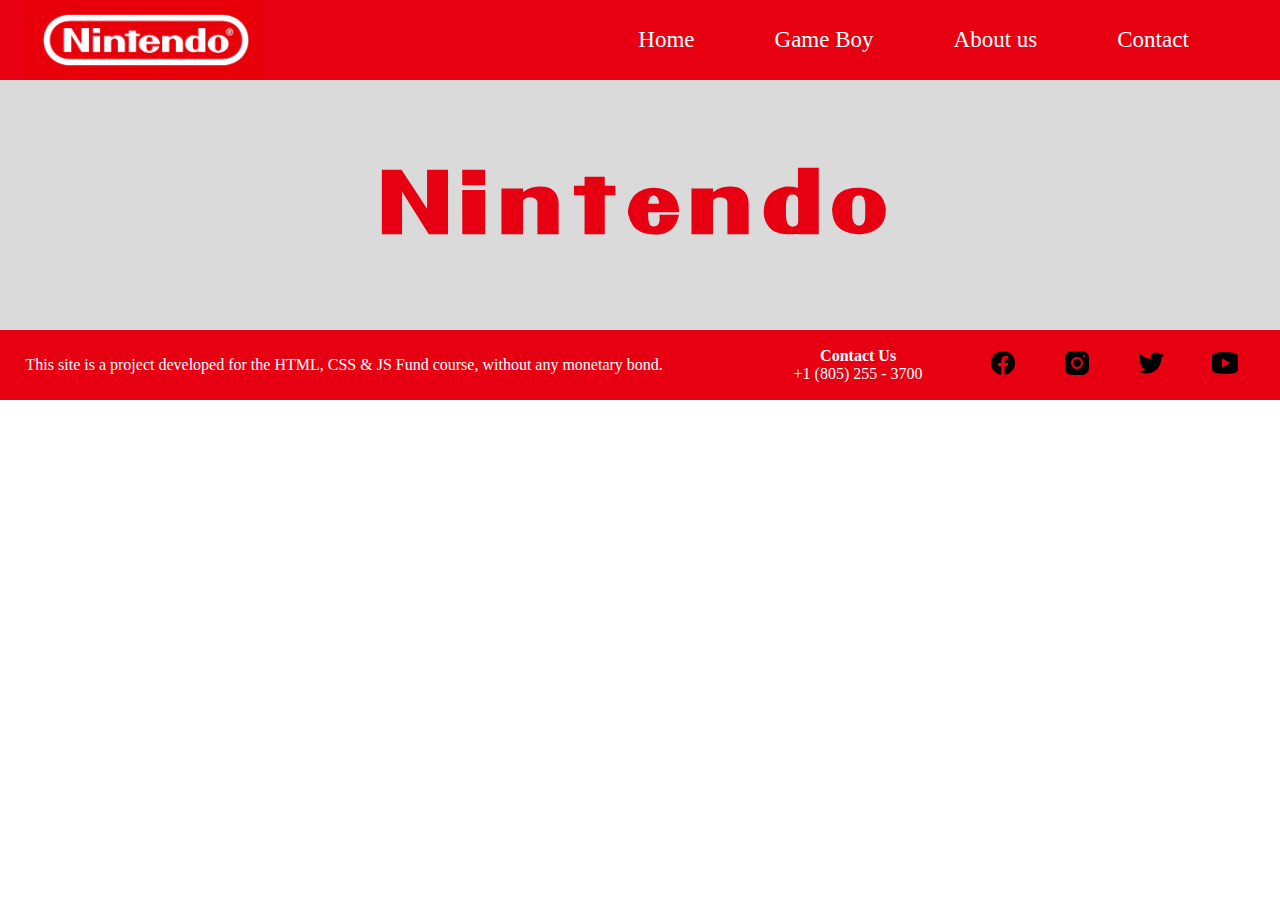
==== about.html @ caa73399 "Header, footer, and home page done" ====
<!DOCTYPE html>
<html lang="en">
  <head>
    <meta charset="utf-8">
    <meta name="viewport" content="width=device-width, initial-scale=1">
    <title>Nintendo: Game Boy</title>
    <meta name="description" content="This site is about the Game Boy product (pre-1993 version).">
    <meta name="robots" content="noindex, nofollow">
    <!-- Fav icon -->
    <link rel="icon" type="image/x-icon" href="./img/fav-icon.png">
    <!--CSS -->
    <link rel="stylesheet" href="./css/style.css">
    <!-- Add our Google font -->
    <link rel="preconnect" href="https://fonts.googleapis.com">
    <link rel="preconnect" href="https://fonts.gstatic.com" crossorigin>
    <link href="https://fonts.googleapis.com/css2?family=Montserrat:wght@400;500;700&family=Roboto:ital,wght@0,400;0,500;0,700;1,400&display=swap" rel="stylesheet">
  </head>
  <body class="home">
    <!-- Header -->
    <header>
        <!-- Logo -->
        <div>
            <a href="index.html"><img src="./img/logo.png" alt="header logo"></a>
        </div>
        <nav>
            <ul>
                <li><a href="index.html">Home</a></li>
                <li><a href="game.html">Game Boy</a></li>
                <li><a href="about.html">About us</a></li>
                <li><a href="contact.html">Contact</a></li>
            </ul>
        </nav>
    </header>
    <main>
        <!-- Main -->
        <!-- Name Nintendo -->
        <section>
            <div>
                <h1>Nintendo</h1>
            </div>
        </section>
    </main>
    <!-- Footer -->
    <footer>
        <div>
            <p>This site is a project developed for the HTML, CSS & JS Fund course, without any monetary bond.</p>
        </div>
        <div>
            <h4>Contact Us</h4>
            <p>+1 (805) 255 - 3700</p> 
        </div>
        <div>
            <a href="https://www.facebook.com/nintendoofcanada/"><img src="./img/icon-facebook.png" alt="Nintendo Facebook"></a>
            <a href="https://www.instagram.com/nintendo/"><img src="./img/icon-instagram.png" alt="Nintendo Instagram"></a>
            <a href="https://twitter.com/nintendocanada"><img src="./img/icon-twitter.png" alt="Nintendo Twitter"></a>
            <a href="https://www.youtube.com/c/nintendo"><img src="./img/icon-youtube.png" alt="Nintendo Youtube"></a>
        </div>
    </footer>
  </body>
</html>
---- css/style.css ----
/*******************/
/** General Style **/
/*******************/
/* Font Nintendo */
@font-face {
    font-family: 'pretendo';
    src: url(../font/Pretendo.ttf);
}
body{
    margin: 0px;
  
  }
/* Header */
header{
    height: 80px;
    background-color: #E60012;
    display: flex;
    align-items: center;
}
header div{
    height: 100%;
    width: auto;
    flex-grow: 1;
    margin-left: 2%;
}
header div a img{
    height: 100%;
    width: auto;
}
header nav{
    margin-right: 4%;
}
header nav ul{
    margin: 0px;
    list-style: none;
    display: flex;
}
header nav ul li{
    padding: 0px 40px;
}
header nav ul li a{
    text-decoration: none;
    color: #fff;
    font-size: 23px;
}
/* Footer */
/* text */
footer{
    height: 70px;
    display: flex;
    justify-content: center;
    align-items: center;
    background-color: #E60012;
}
footer div:nth-child(1){
    margin-left: 2%;
    flex-grow: 1;
}
footer div:nth-child(1) p{
    color: #fff;
}
/* Contact number */
footer div:nth-child(2){
    height: 100%;
    display: flex;
    flex-direction: column;
    align-items: center;
    justify-content: center;
    flex-grow: 2;
}
footer div:nth-child(2) h4{
    margin: 0px;
    padding: 0px;
    color: #fff;
}
footer div:nth-child(2) p{
    margin: 0px;
    padding: 0px;
    color: #fff;
}
/* social media */
footer div:nth-child(3) img{
padding-right: 40px;
}
/******************/
/**     HOME     **/
/******************/
/* Name Nintendo */
.home section:nth-child(1){
    height: 250px;
    background-color: #DADADA;
    display: flex;
    align-items: center;
    justify-content: center;
}
.home section:nth-child(1) a{
    text-decoration: none;
}
.home section:nth-child(1) h1{
    font-size: 80px;
    font-family: "pretendo";
    color: #E60012;
    letter-spacing: .15em;
}
/****/
/* Game boy shop */
/* Image side */
.home section:nth-child(2){
    height: 380px;
    display: flex;
    align-items: center;
    justify-content: center;
}
.home section:nth-child(2) div{
    padding-left: 3%;
    padding-right: 3%;
}
.home section:nth-child(2) .game img{
    height: 350px;
    width: auto;
}
/* Price and shop side */
.home section:nth-child(2) .price{
    display: flex;
    flex-direction: column;
    align-items: center;
    justify-content: center;
}
.price div{
    display: flex;
    flex-direction: column;
    margin: 0px;
    padding: 0px;
    height: 60px;
    width: 320px;
    text-align: center;
    align-items: center;
    justify-content: center;
}
/* Game boy name */
.price div h2{
    font-size: 50px;
    padding: 0px;
    margin: 0px;
}
/* Price */
.price div h3{
    font-size: 30px;
    padding: 0px;
    margin: 0px;
}
.price div:nth-child(2){
    padding: 3% 0 3% 0;
}
.price div:nth-child(2) h3{
    font-size: 50px;
    margin: 0px;
}
/* Shop */
.price div:nth-child(3){
    height: 55px;
    width: 140px;
    background-color: #E60012;
    border-radius: 10px;
}
.price div:nth-child(3) h3{
    font-size: 35px;
    margin: 0px;
    color: #fff;
}
/****/
/* Games */
section:nth-child(3){
    background-color: #fff;
    height: 400px;
}
section:nth-child(3) h2{
    margin: 2% 4% 2% 4%;
    font-size: 35px;
    padding: .5% 0 .5% 2%; 
    background-color: #DADADA;
    color: #E60012;
    border-radius: 10px;
    letter-spacing: .3em;
}
/* Ajustting the images */
.games{
    display: flex;
    justify-content: center;
    align-items: center;
    column-gap: 100px;
}
.games img{
    height: 230px;
    width: 210px;
}
.games div{
    display: flex;
    flex-direction: column;
}
.games div h3,
.games div h4{
    margin: 0px;
    padding: 0px;
}
.games div h3{
    padding: 5% 0 8% 0;
}
.games div h4{
    padding-left: 2.5%;
}
.games div div{
    display: flex;
    flex-direction: row;
}
.games div div div{
    height: 20px;
    width: 5px;
    border-radius: 3px;
    background-color: #E60012;
}
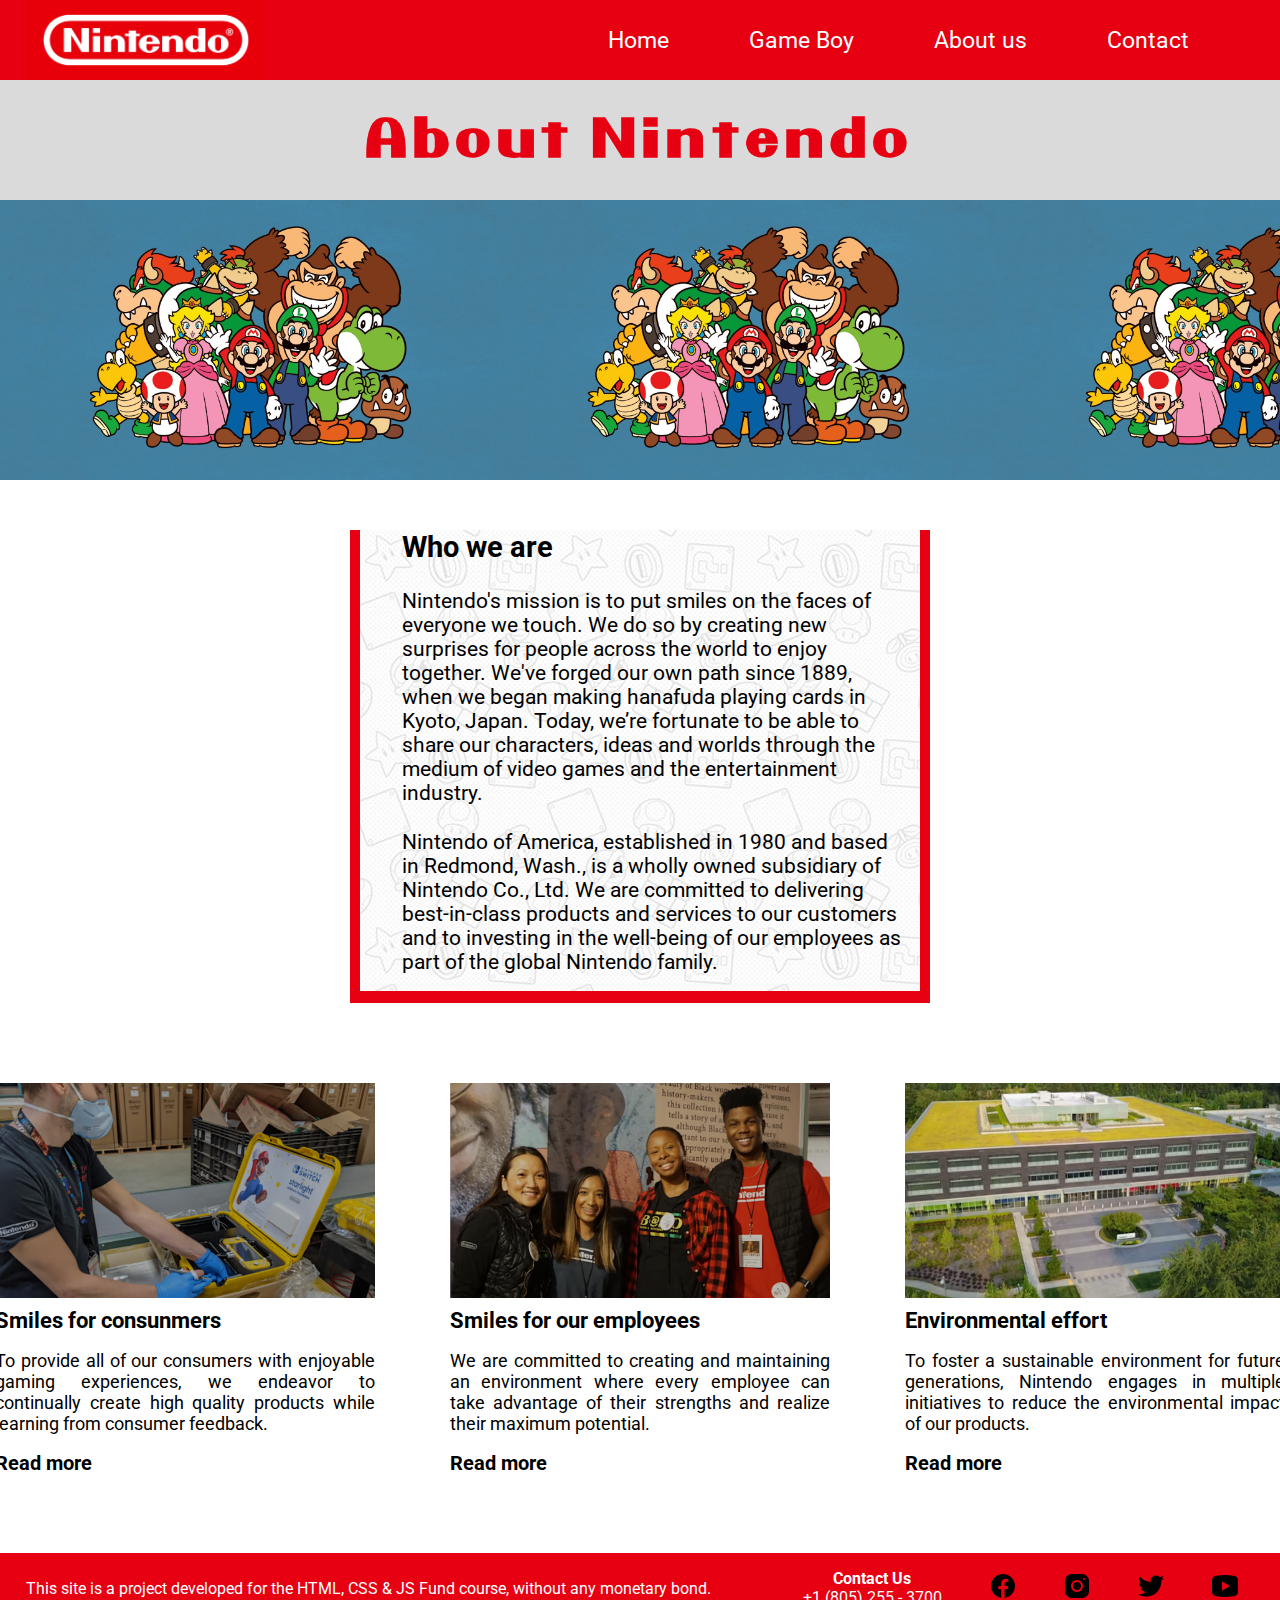
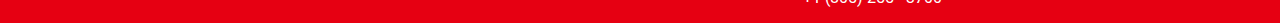
==== commit fe757a96: "Contact page and about done" ====
--- a/about.html
+++ b/about.html
@@ -10,12 +10,12 @@
     <link rel="icon" type="image/x-icon" href="./img/fav-icon.png">
     <!--CSS -->
     <link rel="stylesheet" href="./css/style.css">
-    <!-- Add our Google font -->
+    <!-- Google font -->
     <link rel="preconnect" href="https://fonts.googleapis.com">
     <link rel="preconnect" href="https://fonts.gstatic.com" crossorigin>
     <link href="https://fonts.googleapis.com/css2?family=Montserrat:wght@400;500;700&family=Roboto:ital,wght@0,400;0,500;0,700;1,400&display=swap" rel="stylesheet">
   </head>
-  <body class="home">
+  <body>
     <!-- Header -->
     <header>
         <!-- Logo -->
@@ -31,12 +31,42 @@
             </ul>
         </nav>
     </header>
-    <main>
+    <main class="about">
         <!-- Main -->
         <!-- Name Nintendo -->
-        <section>
+        <section class="about-nintendo">
             <div>
-                <h1>Nintendo</h1>
+                <h1>About Nintendo</h1>
+            </div>
+        </section>
+        <section class="about-img"></section>
+        <section class="hist">
+            <div class="hist-1">
+                <div class="hist-2">
+                    <h2>Who we are</h2>
+                    <p>Nintendo's mission is to put smiles on the faces of everyone we touch. We do so by creating new surprises for people across the world to enjoy together. We've forged our own path since 1889, when we began making hanafuda playing cards in Kyoto, Japan. Today, we’re fortunate to be able to share our characters, ideas and worlds through the medium of video games and the entertainment industry.</p>
+                    <p>Nintendo of America, established in 1980 and based in Redmond, Wash., is a wholly owned subsidiary of Nintendo Co., Ltd. We are committed to delivering best-in-class products and services to our customers and to investing in the well-being of our employees as part of the global Nintendo family.</p>
+                </div>
+            </div>
+        </section>
+        <section class="about-company">
+            <div class="about-1">
+                <img src="./img/about-2.png" alt="man working">
+                <h3>Smiles for consunmers</h3>
+                <p>To provide all of our consumers with enjoyable gaming experiences, we endeavor to continually create high quality products while learning from consumer feedback.</p>
+                <h4>Read more</h4>
+            </div>
+            <div class="about-2">
+                <img src="./img/about-3.png" alt="people">
+                <h3>Smiles for our employees</h3>
+                <p>We are committed to creating and maintaining an environment where every employee can take advantage of their strengths and realize their maximum potential.</p>
+                <h4>Read more</h4>
+            </div>
+            <div class="about-3">
+                <img src="./img/about-4.png" alt="company">
+                <h3>Environmental effort</h3>
+                <p>To foster a sustainable environment for future generations, Nintendo engages in multiple initiatives to reduce the environmental impact of our products.</p>
+                <h4>Read more</h4>
             </div>
         </section>
     </main>
--- a/css/style.css
+++ b/css/style.css
@@ -6,10 +6,15 @@
     font-family: 'pretendo';
     src: url(../font/Pretendo.ttf);
 }
+/* Font GameBoy */
+@font-face {
+    font-family: 'GillSans';
+    src: url(../font/GilSBI30.ttf);
+}
 body{
     margin: 0px;
   
-  }
+}
 /* Header */
 header{
     height: 80px;
@@ -42,6 +47,7 @@
     text-decoration: none;
     color: #fff;
     font-size: 23px;
+    font-family: "roboto";
 }
 /* Footer */
 /* text */
@@ -58,6 +64,7 @@
 }
 footer div:nth-child(1) p{
     color: #fff;
+    font-family: "roboto";
 }
 /* Contact number */
 footer div:nth-child(2){
@@ -72,11 +79,13 @@
     margin: 0px;
     padding: 0px;
     color: #fff;
+    font-family: "roboto";
 }
 footer div:nth-child(2) p{
     margin: 0px;
     padding: 0px;
     color: #fff;
+    font-family: "roboto"
 }
 /* social media */
 footer div:nth-child(3) img{
@@ -105,22 +114,22 @@
 /****/
 /* Game boy shop */
 /* Image side */
-.home section:nth-child(2){
+.home .home-product{
     height: 380px;
     display: flex;
     align-items: center;
     justify-content: center;
 }
-.home section:nth-child(2) div{
+.home .home-product div{
     padding-left: 3%;
     padding-right: 3%;
 }
-.home section:nth-child(2) .game img{
+.home .home-product .game img{
     height: 350px;
     width: auto;
 }
 /* Price and shop side */
-.home section:nth-child(2) .price{
+.home .home-product .price{
     display: flex;
     flex-direction: column;
     align-items: center;
@@ -139,15 +148,17 @@
 }
 /* Game boy name */
 .price div h2{
-    font-size: 50px;
-    padding: 0px;
-    margin: 0px;
+    font-size: 58px;
+    padding: 0px;
+    margin: 0px;
+    font-family: "GillSans"
 }
 /* Price */
 .price div h3{
     font-size: 30px;
     padding: 0px;
     margin: 0px;
+    font-family: "roboto"
 }
 .price div:nth-child(2){
     padding: 3% 0 3% 0;
@@ -155,6 +166,7 @@
 .price div:nth-child(2) h3{
     font-size: 50px;
     margin: 0px;
+    font-family: "roboto"
 }
 /* Shop */
 .price div:nth-child(3){
@@ -164,20 +176,21 @@
     border-radius: 10px;
 }
 .price div:nth-child(3) h3{
-    font-size: 35px;
+    font-size: 30px;
     margin: 0px;
     color: #fff;
 }
 /****/
 /* Games */
-section:nth-child(3){
+.games-img{
     background-color: #fff;
-    height: 400px;
-}
-section:nth-child(3) h2{
+    height: 430px;
+}
+.games-img h2{
     margin: 2% 4% 2% 4%;
     font-size: 35px;
     padding: .5% 0 .5% 2%; 
+    font-family: "roboto";
     background-color: #DADADA;
     color: #E60012;
     border-radius: 10px;
@@ -188,7 +201,7 @@
     display: flex;
     justify-content: center;
     align-items: center;
-    column-gap: 100px;
+    column-gap: 130px;
 }
 .games img{
     height: 230px;
@@ -202,12 +215,15 @@
 .games div h4{
     margin: 0px;
     padding: 0px;
+    font-family: "roboto"
 }
 .games div h3{
     padding: 5% 0 8% 0;
+    font-family: "roboto"
 }
 .games div h4{
     padding-left: 2.5%;
+    font-family: "roboto"
 }
 .games div div{
     display: flex;
@@ -218,4 +234,171 @@
     width: 5px;
     border-radius: 3px;
     background-color: #E60012;
-}+}
+/*****************/
+/**   Contact   **/
+/*****************/
+.contact section:nth-child(1){
+    height: 120px;
+    width: auto;
+    background-color: #DADADA;
+    text-align: center;
+}
+.contact section:nth-child(1) div h1{
+    font-size: 50px;
+}
+.info{
+    height: 700px;
+    background-image: url(../img/contact-bc-6.png);
+    background-repeat: no;
+    display: flex;
+    align-items: center;
+    justify-content: center;
+    column-gap: 200px;
+}
+.form{
+    height: 480px;
+    width: 800px;
+    background-color: #fff;
+    border-radius: 10px;
+}
+.side-info{
+    height: 480px;
+    width: 250px;
+    background-color: #fff;
+    border-radius: 10px;
+    display: flex;
+    flex-direction: column;
+    align-items: center;
+    justify-content: center;
+    row-gap: 60px;
+}
+.side-info div h3,
+.side-info div p{
+    font-family: "roboto";
+    margin: 0;
+}
+.side-info div{
+    display: flex;
+    flex-direction: column;
+    align-items: center;
+    justify-content: center;
+    row-gap: 4px;
+}
+/* Form */
+.form{
+    padding-left: 30px;
+}
+.contact .info .form{
+    font-family: "roboto";
+}
+.form input, textarea{
+    border-radius: 4px;
+    font-size: 22px;
+}
+input:focus, 
+textarea:focus {
+    background-color: #ccdaff;
+}
+#fName, #lName{
+    height: 40px;
+    width: 370px;
+}
+#lName{
+    margin-left: 10px;
+}
+#email, #subject{
+    height: 40px;
+    width: 760px;
+}
+/****************/
+/**   About   **/
+/***************/
+/* Name About Nitendo */
+.about section:nth-child(1){
+    height: 120px;
+    width: auto;
+    background-color: #DADADA;
+    text-align: center;
+    display: flex;
+    align-items: center;
+    justify-content: center;
+}
+.about .about-nintendo div h1{
+    font-size: 50px;
+    margin: 0px;
+}
+.about .about-nintendo h1{
+    font-size: 80px;
+    font-family: "pretendo";
+    color: #E60012;
+    letter-spacing: .15em;
+}
+/* Image */
+.about .about-img{
+    height: 280px;
+    background-image: url(../img/about-1.jpg);
+    background-size: contain;
+}
+/* Who we are text */
+.hist{
+    margin: 50px 350px 50px 350px;
+}
+.hist-1{
+    background-color: #E60012;
+    padding-bottom: 2px;
+}
+.hist-2{
+    background-color: #fff;
+    margin: 0px 10px 10px 10px;
+    padding: 0% 3% 3% 3%;
+    background-image: url(../img/about-bc.jpg);
+}
+.hist-2 h2, .hist-2 p{
+    margin: 25px 0px 0px 25px;
+    padding: 0px;
+}
+.hist-2 h2{
+    font-family: "roboto";
+    font-size: 29px;
+}
+.hist-2 p{
+    font-family: "roboto";
+    font-size: 21px;
+}
+/* About the company */
+.about-company{
+    height: 470px;
+    margin: 0px;
+    margin-top: 80px;
+    display: flex;
+    align-items: flex-start;
+    justify-content: center;
+    column-gap: 75px;
+}
+.about-company img{
+    height: 215px;
+    width: 380px;
+}
+.about-company h3, .about-company p, .about-company h4{
+    padding: 1.5% 0% 1.5% 0%;
+    margin: 0px;
+    font-family: "roboto";
+}
+.about-company h3{
+    font-size: 22px;
+}
+.about-company p{
+    font-size: 18px;
+    text-align: justify;
+    padding: 0%;
+    margin: 3% 0% 3% 0%;
+}
+.about-company h4{
+    font-size: 20px;
+}
+.about-company div{
+    height: auto;
+    width: 380px;
+}
+
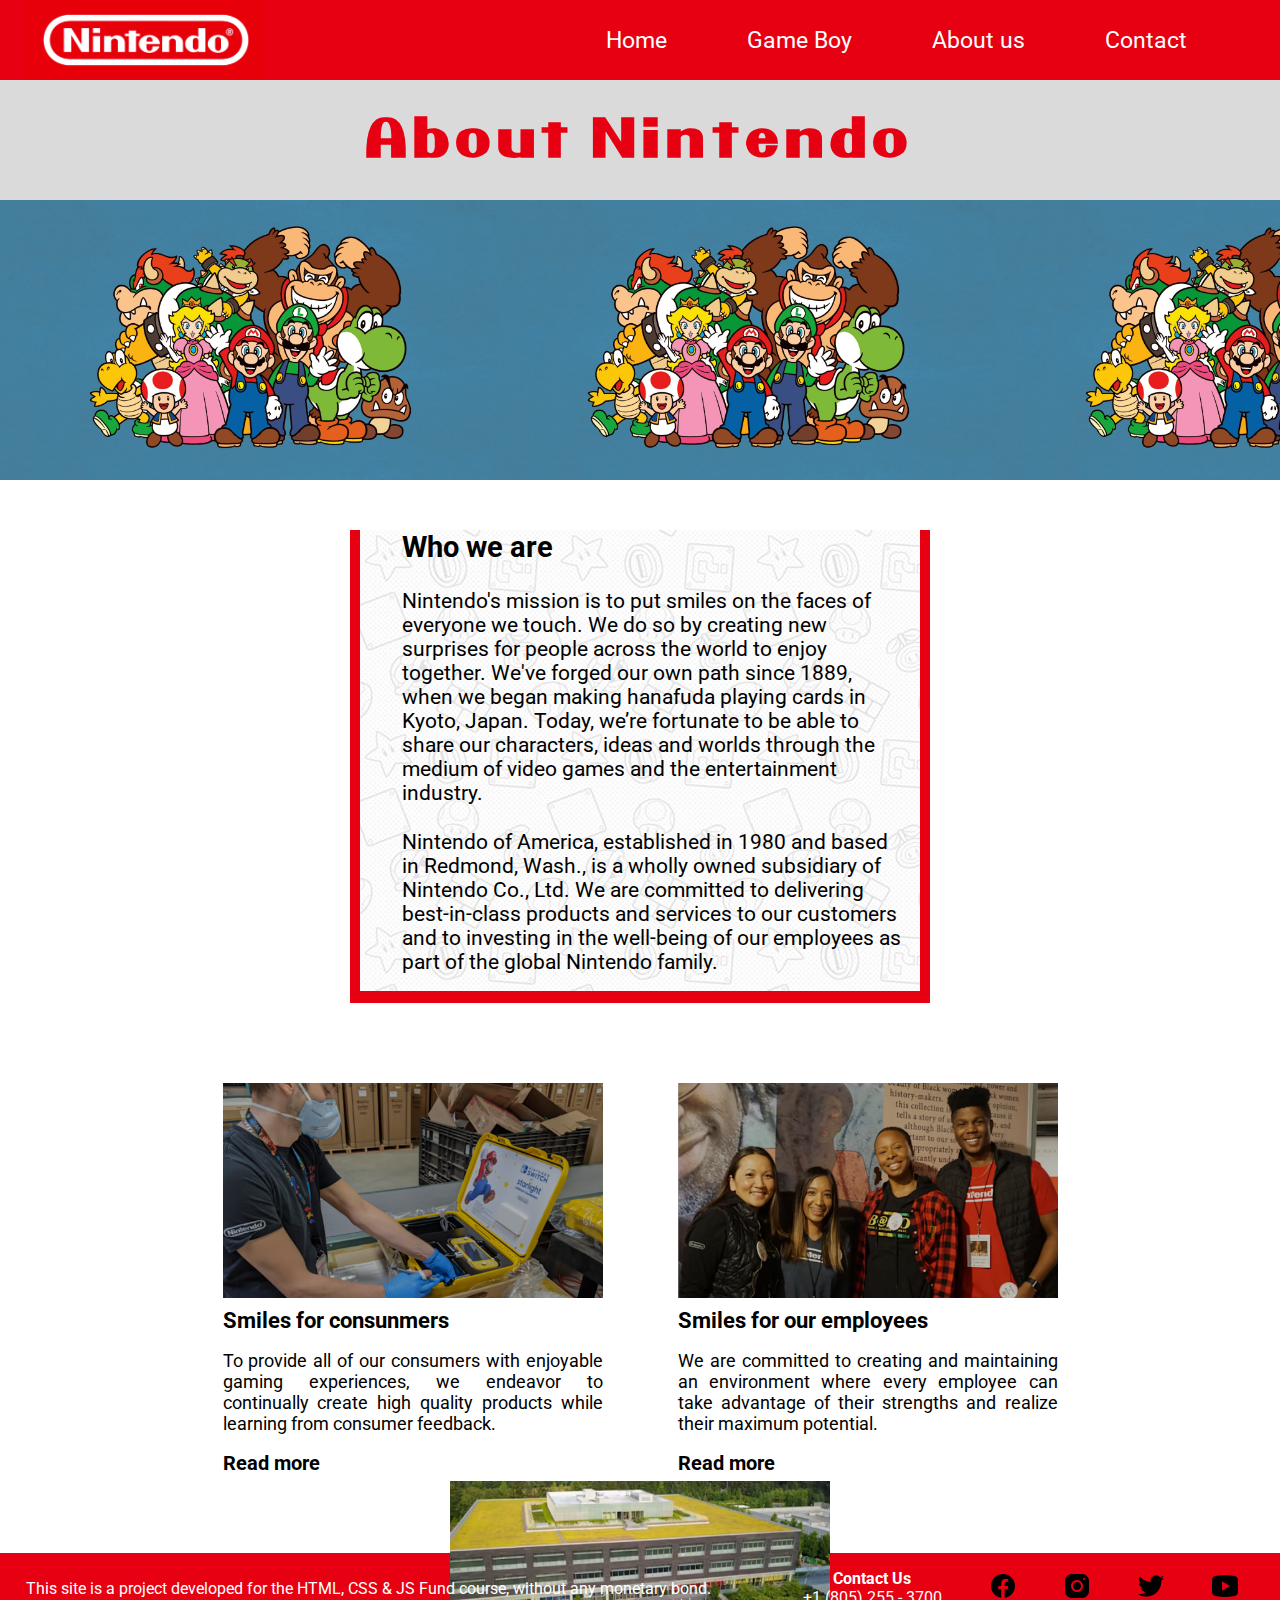
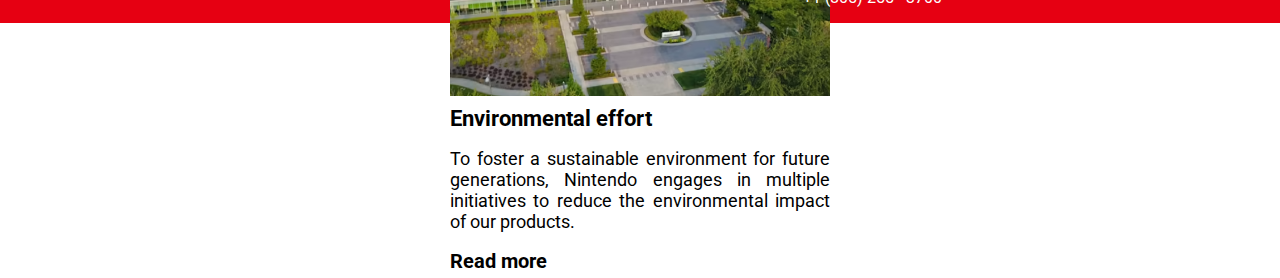
==== commit 548286d2: "Website finished" ====
--- a/about.html
+++ b/about.html
@@ -14,6 +14,8 @@
     <link rel="preconnect" href="https://fonts.googleapis.com">
     <link rel="preconnect" href="https://fonts.gstatic.com" crossorigin>
     <link href="https://fonts.googleapis.com/css2?family=Montserrat:wght@400;500;700&family=Roboto:ital,wght@0,400;0,500;0,700;1,400&display=swap" rel="stylesheet">
+    <!-- Add the JS -->
+    <script type="text/javascript" src="./js/custom-js.js"></script>
   </head>
   <body>
     <!-- Header -->
@@ -54,7 +56,7 @@
                 <img src="./img/about-2.png" alt="man working">
                 <h3>Smiles for consunmers</h3>
                 <p>To provide all of our consumers with enjoyable gaming experiences, we endeavor to continually create high quality products while learning from consumer feedback.</p>
-                <h4>Read more</h4>
+                <h4 id="about-1" onclick="changeColor()">Read more</h4>
             </div>
             <div class="about-2">
                 <img src="./img/about-3.png" alt="people">
--- a/css/style.css
+++ b/css/style.css
@@ -23,7 +23,7 @@
     align-items: center;
 }
 header div{
-    height: 100%;
+    height: 80px;
     width: auto;
     flex-grow: 1;
     margin-left: 2%;
@@ -33,7 +33,7 @@
     width: auto;
 }
 header nav{
-    margin-right: 4%;
+    margin-right: 53px;
 }
 header nav ul{
     margin: 0px;
@@ -95,17 +95,17 @@
 /**     HOME     **/
 /******************/
 /* Name Nintendo */
-.home section:nth-child(1){
+.home .name{
     height: 250px;
     background-color: #DADADA;
     display: flex;
     align-items: center;
     justify-content: center;
 }
-.home section:nth-child(1) a{
+.home .name a{
     text-decoration: none;
 }
-.home section:nth-child(1) h1{
+.home .name h1{
     font-size: 80px;
     font-family: "pretendo";
     color: #E60012;
@@ -169,16 +169,21 @@
     font-family: "roboto"
 }
 /* Shop */
-.price div:nth-child(3){
+.price a
+{
+    text-decoration: none;
+}
+.price a div{
     height: 55px;
     width: 140px;
     background-color: #E60012;
     border-radius: 10px;
 }
-.price div:nth-child(3) h3{
+.price a div h3{
     font-size: 30px;
     margin: 0px;
     color: #fff;
+
 }
 /****/
 /* Games */
@@ -202,6 +207,7 @@
     justify-content: center;
     align-items: center;
     column-gap: 130px;
+    flex-wrap: wrap;
 }
 .games img{
     height: 230px;
@@ -238,23 +244,31 @@
 /*****************/
 /**   Contact   **/
 /*****************/
-.contact section:nth-child(1){
+.contact .contact-name{
     height: 120px;
     width: auto;
     background-color: #DADADA;
     text-align: center;
-}
-.contact section:nth-child(1) div h1{
+    display: flex;
+    justify-content: center;
+    align-items: center;
+}
+.contact .contact-name div h1{
+    margin: 0px;
     font-size: 50px;
+    font-family: "pretendo";
+    color: #E60012;
+    text-align: center;
 }
 .info{
     height: 700px;
-    background-image: url(../img/contact-bc-6.png);
+    background-image: url(../img/contact-bc-1.png);
     background-repeat: no;
     display: flex;
     align-items: center;
     justify-content: center;
     column-gap: 200px;
+    flex-wrap: wrap;
 }
 .form{
     height: 480px;
@@ -375,6 +389,7 @@
     align-items: flex-start;
     justify-content: center;
     column-gap: 75px;
+    flex-wrap: wrap;
 }
 .about-company img{
     height: 215px;
@@ -401,4 +416,299 @@
     height: auto;
     width: 380px;
 }
+/****************/
+/**    Game    **/
+/****************/
+/* Ajsuting the game image and info */
+.game .product-info{
+    height: 550px;
+    margin: 35px 0px 35px 0px;
+    display: flex;
+    align-items: center;
+    justify-content: center;
+    background-color: #fff;
+    column-gap: 150px;
+}
+/* Game boy image */
+.game .game-boy img{
+    height: 380px;
+    width: auto;
+}
+/* Game boy info */
+.game .game-info{
+    width: 400px;
+}
+.game .game-info p{
+    font-family: "roboto";
+    font-size: 25px;
+    margin: 0px;
+}
+.game .game-info a{
+    font-size: 18px;
+    font-family: "roboto";
+}
+.game .game-info .rating{
+    height: 30px;
+    display: flex;
+    align-items: center;
+    justify-content: flex-start;
+}
+/* Stars rating */
+.game .game-info .rating img{
+    height: 30px;   
+}
+/* Product Price */
+.game .game-info .rating p{
+    font-family: "roboto";
+    font-size: 18px;
+    font-weight: bold;
+    margin-top: 4px;
+}
+.game .game-info h2{
+    font-size: 28px;
+    font-family: "roboto";
+    margin: 12px 0px 12px 0px;
+}
+.game .game-info .basic-info{
+    display: flex;
+    column-gap: 30px;
+}
+.game .game-info .basic-info h3{
+    font-family: "roboto";
+    font-size: 18px;
+}
+.game .game-info .basic-info p{
+    font-family: "roboto";
+    font-size: 18px;
+    margin: 23px 0px 23px 0px;
+}
+/* Box to buy */
+.game .game-info .buy{
+    background-color: #E60012;
+    margin: 0px;
+    height: 35px;
+    width: 250px;
+    border-radius: 8px;
+    display: flex;
+    align-items: center;
+    justify-content: center;
+}
+.game .game-info .buy h2{
+    margin: 0px;
+    color: #fff;
+    font-size: 22px;
+    text-align: center;
+}
+/* Product description title */
+.game .description{
+    height: 550px;
+}
+.game .description .description-name{
+    margin: 0px 30px 20px 30px;
+    padding: 10px 0px 10px 15px;
+    background-color: #DADADA;
+    border-radius: 10px;
+}
+.game .description .description-name h2{
+    margin: 0px;
+    font-size: 25px;
+    padding: 0px;
+    font-family: "roboto";
+    color: #E60012;
+    letter-spacing: .15em;
+}
+/* Product descroption */
+.game .description h3,
+.game .description p{
+    margin: 4px 80px 4px 80px;
+    font-family: "roboto";
+    font-size: 17px;
+}
+/*****************************/
+/****  Respomsive Design  ****/
+/*****************************/
+@media screen and (min-width: 1440px){
 
+}
+/**********/
+/* 900 px */
+/**********/
+@media screen and (max-width: 900px){
+    /* Header */
+    header nav ul li a{
+        text-decoration: none;
+        color: #fff;
+        font-size: 20px;
+        font-family: "roboto";
+    }
+    header nav ul li{
+        padding: 0px 20px;
+    }
+    /* Footer */
+    /* social media */
+    footer div:nth-child(3) img{
+        padding-right: 10px;
+    }
+    /* Text footer */
+    footer div:nth-child(1) p{
+        color: #fff;
+        font-family: "roboto";
+        font-size: 13px;
+    }
+    /* Contact number */
+    footer div:nth-child(2) h4{
+        margin: 0px;
+        padding: 0px;
+        color: #fff;
+        font-family: "roboto";
+        font-size: 14px;
+    }
+    footer div:nth-child(2) p{
+        margin: 0px;
+        padding: 0px;
+        color: #fff;
+        font-family: "roboto";
+        font-size: 14px;
+    }
+    /* Index */
+    .games{
+        display: flex;
+        justify-content: center;
+        align-items: center;
+        column-gap: 10px;
+    }
+    /* About */
+    /* History Company */
+    .hist-1{
+        background-color: #E60012;
+        padding-bottom: 2px;
+        width: 500px;
+    }
+    .hist-2{
+        background-color: #fff;
+        margin: 0px 10px 10px 10px;
+        padding: 0% 3% 3% 3%;
+        background-image: url(../img/about-bc.jpg);
+    }
+
+    /* About the company */
+    .about-company{
+        height: 470px;
+        margin: 0px;
+        margin-top: 80px;
+        display: flex;
+        align-items: flex-start;
+        justify-content: center;
+        column-gap: 10px;
+    }
+    .about-company img{
+        height: 180x;
+        width: 280px;
+    }
+    .about-company h3, .about-company p, .about-company h4{
+        padding: 1.5% 0% 1.5% 0%;
+        margin: 0px;
+        font-family: "roboto";
+    }
+    .about-company h3{
+        font-size: 18px;
+    }
+    .about-company p{
+        font-size: 16px;
+        text-align: justify;
+        padding: 0%;
+        margin: 3% 0% 3% 0%;
+    }
+    .about-company h4{
+        font-size: 18px;
+    }
+    .about-company div{
+        height: auto;
+        width: 380px;
+    }
+    /* Contact */
+    .info{
+        height: 1500px;
+        background-image: url(../img/contact-bc-1.png);
+        background-repeat: no;
+        display: flex;
+        align-items: center;
+        justify-content: center;
+        column-gap: 200px;
+        flex-wrap: wrap;
+    }
+
+}
+/**********/
+/* 768 px */
+/**********/
+@media screen and (max-width: 768px){
+    /* Games */
+    /* Header */
+    header nav ul li a{
+        text-decoration: none;
+        color: #fff;
+        font-size: 20px;
+        font-family: "roboto";
+    }
+    header nav ul li{
+        padding: 0px 10px;
+    }
+    /* Footer */
+    /* social media */
+    footer div:nth-child(3) img{
+        padding-right: 10px;
+    }
+    /* Text footer */
+    footer div:nth-child(1) p{
+        color: #fff;
+        font-family: "roboto";
+        font-size: 10px;
+    }
+    /* Contact number */
+    footer div:nth-child(2) h4{
+        margin: 0px;
+        padding: 0px;
+        color: #fff;
+        font-family: "roboto";
+        font-size: 12px;
+    }
+    footer div:nth-child(2) p{
+        margin: 0px;
+         padding: 0px;
+        color: #fff;
+        font-family: "roboto";
+        font-size: 10px;
+    }
+    .games-img{
+        background-color: #fff;
+        height: 700px;
+    }
+    /* About */
+    /* History */
+    .hist{
+        margin: 50px 100px 50px 130px;
+    }
+    .about-company{
+        height: 1300px;
+        margin: 0px;
+        margin-top: 80px;
+        display: flex;
+        align-items: flex-start;
+        justify-content: center;
+        column-gap: 75px;
+        flex-wrap: wrap;
+    }
+    /* Contact */
+    .form{
+        height: 550px;
+        width: 600px;
+        background-color: #fff;
+        border-radius: 10px;
+    }
+    #email, #subject{
+        height: 40px;
+        width: 550px;
+    }
+}
+
